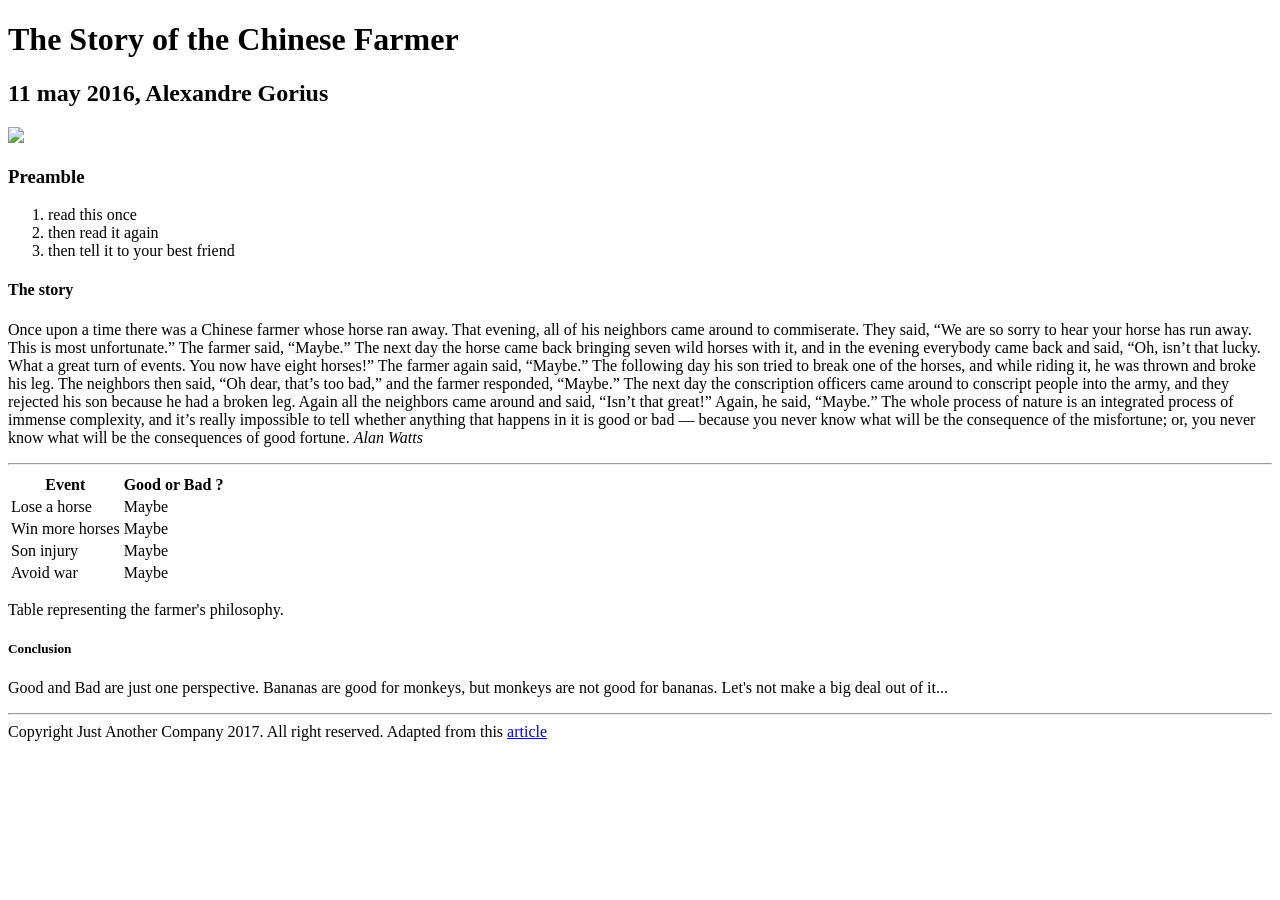
==== translateHtml.html @ 4693c455 "v1" ====
<!DOCTYPE html>
<html lang="fr">
<head>
    <meta charset="UTF-8">
    <title>The Story of the Chinese Farmer</title>
</head>
<body>
<header>
    <h1>The Story of the Chinese Farmer</h1>

    <h2>11 may 2016, Alexandre Gorius</h2>
</header>

<img src="https://cdn-images-1.medium.com/max/1000/1*2PCmLZyzQaF2pyKYkSTFpA.jpeg">


<h3>Preamble</h3>

<ol>
    <li>read this once</li>
    <li>then read it again</li>
    <li>then tell it to your best friend</li>
</ol>

<h4>The story</h4>

<p>Once upon a time there was a Chinese farmer whose horse ran away. That evening, all of his neighbors came around to commiserate. They said, “We are so sorry to hear your horse has run away. This is most unfortunate.” The farmer said, “Maybe.” The next day the horse came back bringing seven wild horses with it, and in the evening everybody came back and said, “Oh, isn’t that lucky. What a great turn of events. You now have eight horses!” The farmer again said, “Maybe.”

The following day his son tried to break one of the horses, and while riding it, he was thrown and broke his leg. The neighbors then said, “Oh dear, that’s too bad,” and the farmer responded, “Maybe.” The next day the conscription officers came around to conscript people into the army, and they rejected his son because he had a broken leg. Again all the neighbors came around and said, “Isn’t that great!” Again, he said, “Maybe.”

The whole process of nature is an integrated process of immense complexity, and it’s really impossible to tell whether anything that happens in it is good or bad — because you never know what will be the consequence of the misfortune; or, you never know what will be the consequences of good fortune.

<i>Alan Watts</i></p>

<hr>

<table>
    <tr><th>Event</th><th>Good or Bad ?</th></tr>
    <tr><td>Lose a horse</td><td>Maybe</td></tr>
    <tr><td>Win more horses</td><td>Maybe</td></tr>
    <tr><td>Son injury</td><td>Maybe</td></tr>
    <tr><td>Avoid war</td><td>Maybe</td></tr>
</table>


<p>Table representing the farmer's philosophy.</p>


<h5>Conclusion</h5>
<p>Good and Bad are just one perspective. Bananas are good for monkeys, but monkeys are not good for bananas. Let's not make a big deal out of it...</p>

<hr>
<footer>
    Copyright Just Another Company 2017. All right reserved. Adapted from this <a href="https://wellsbaum.blog/2018/01/27/alan-watts-the-story-of-the-chinese-farmer/">article</a>
</footer>


</body>
</html>
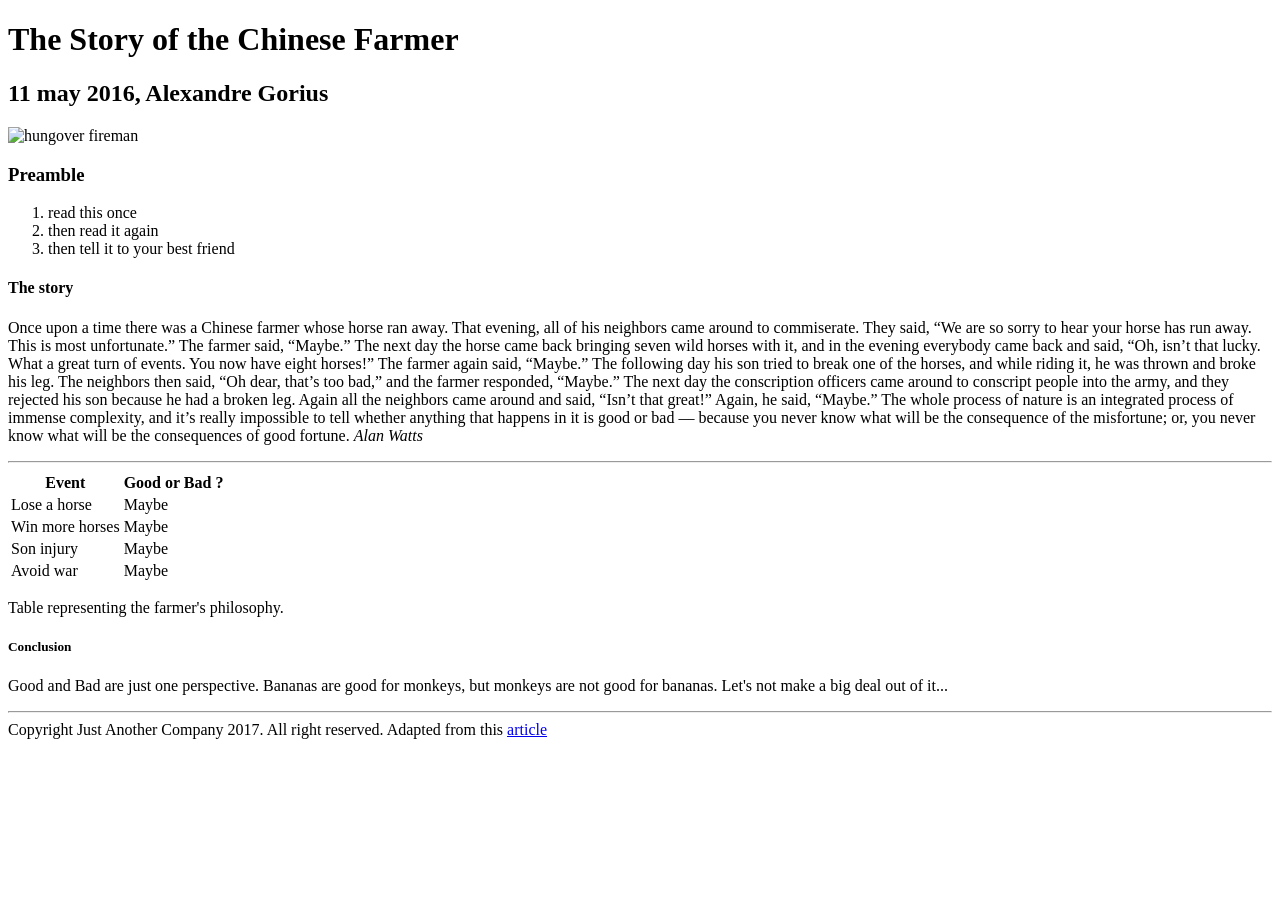
==== commit 2ad219b2: "v1.5" ====
--- a/translateHtml.html
+++ b/translateHtml.html
@@ -11,7 +11,7 @@
     <h2>11 may 2016, Alexandre Gorius</h2>
 </header>
 
-<img src="https://cdn-images-1.medium.com/max/1000/1*2PCmLZyzQaF2pyKYkSTFpA.jpeg">
+<img src="https://cdn-images-1.medium.com/max/1000/1*2PCmLZyzQaF2pyKYkSTFpA.jpeg" alt="hungover fireman">
 
 
 <h3>Preamble</h3>
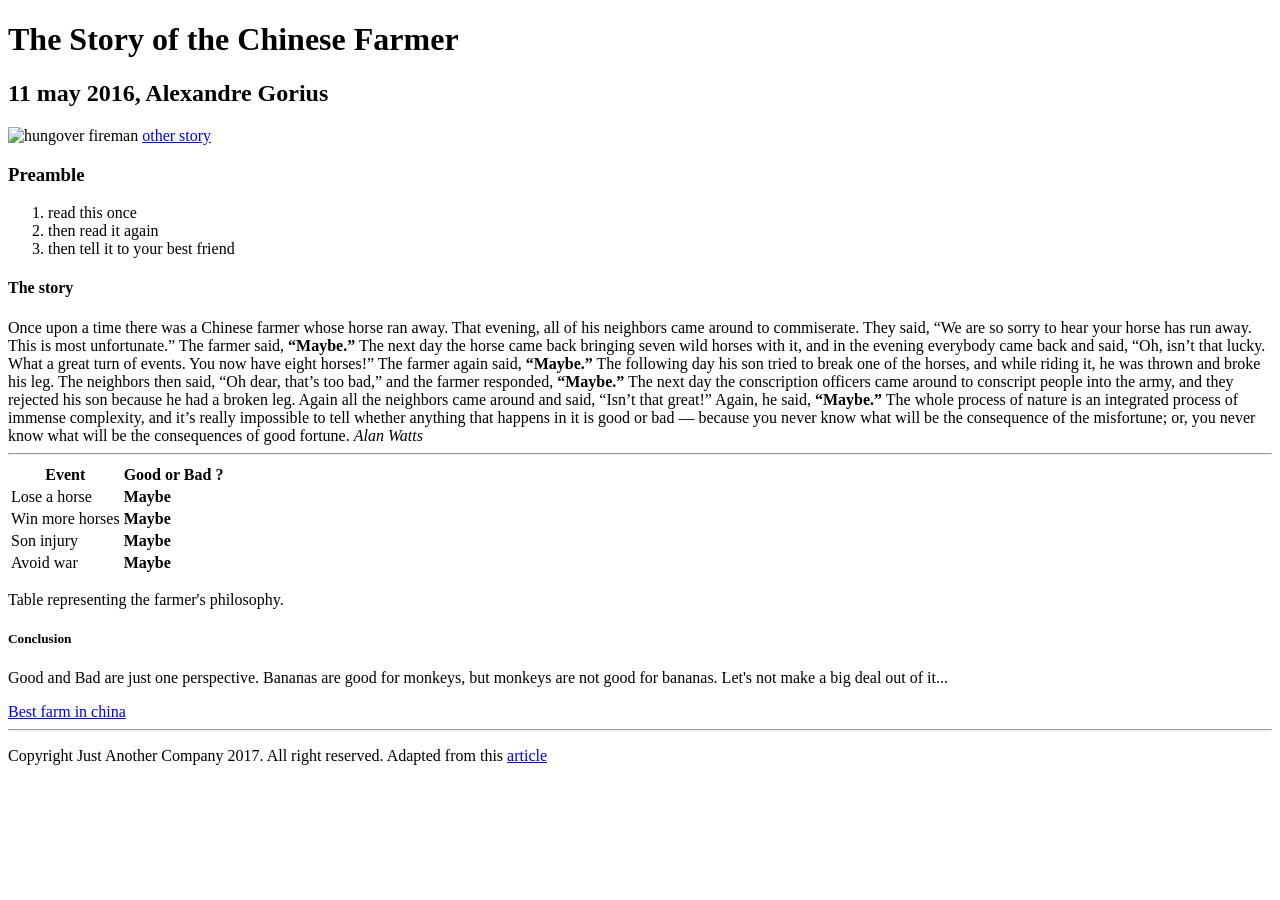
==== commit ebeba88d: "fin sementique" ====
--- a/translateHtml.html
+++ b/translateHtml.html
@@ -13,6 +13,7 @@
 
 <img src="https://cdn-images-1.medium.com/max/1000/1*2PCmLZyzQaF2pyKYkSTFpA.jpeg" alt="hungover fireman">
 
+<a href="https://en.wikipedia.org/wiki/Battle_of_the_Chinese_Farm" target="_blank" title="Battle of the Chinese Farm">other story</a>
 
 <h3>Preamble</h3>
 
@@ -24,22 +25,22 @@
 
 <h4>The story</h4>
 
-<p>Once upon a time there was a Chinese farmer whose horse ran away. That evening, all of his neighbors came around to commiserate. They said, “We are so sorry to hear your horse has run away. This is most unfortunate.” The farmer said, “Maybe.” The next day the horse came back bringing seven wild horses with it, and in the evening everybody came back and said, “Oh, isn’t that lucky. What a great turn of events. You now have eight horses!” The farmer again said, “Maybe.”
+<section>Once upon a time there was a Chinese farmer whose horse ran away. That evening, all of his neighbors came around to commiserate. They said, “We are so sorry to hear your horse has run away. This is most unfortunate.” The farmer said, <strong>“Maybe.”</strong> The next day the horse came back bringing seven wild horses with it, and in the evening everybody came back and said, “Oh, isn’t that lucky. What a great turn of events. You now have eight horses!” The farmer again said, <strong>“Maybe.”</strong>
 
-The following day his son tried to break one of the horses, and while riding it, he was thrown and broke his leg. The neighbors then said, “Oh dear, that’s too bad,” and the farmer responded, “Maybe.” The next day the conscription officers came around to conscript people into the army, and they rejected his son because he had a broken leg. Again all the neighbors came around and said, “Isn’t that great!” Again, he said, “Maybe.”
+The following day his son tried to break one of the horses, and while riding it, he was thrown and broke his leg. The neighbors then said, “Oh dear, that’s too <span class="bad"> bad</span>,” and the farmer responded, <strong>“Maybe.”</strong> The next day the conscription officers came around to conscript people into the army, and they rejected his son because he had a broken leg. Again all the neighbors came around and said, “Isn’t that great!” Again, he said, <strong>“Maybe.”</strong>
 
-The whole process of nature is an integrated process of immense complexity, and it’s really impossible to tell whether anything that happens in it is good or bad — because you never know what will be the consequence of the misfortune; or, you never know what will be the consequences of good fortune.
+    The whole process of nature is an integrated process of immense complexity, and it’s really impossible to tell whether anything that happens in it is <span class="good"> good </span> or <span class="bad"> bad </span> — because you never know what will be the consequence of the misfortune; or, you never know what will be the consequences of <span class="good"> good </span> fortune.
 
-<i>Alan Watts</i></p>
+<i>Alan Watts</i></section>
 
 <hr>
 
 <table>
-    <tr><th>Event</th><th>Good or Bad ?</th></tr>
-    <tr><td>Lose a horse</td><td>Maybe</td></tr>
-    <tr><td>Win more horses</td><td>Maybe</td></tr>
-    <tr><td>Son injury</td><td>Maybe</td></tr>
-    <tr><td>Avoid war</td><td>Maybe</td></tr>
+    <tr><th>Event</th><th><span class="good"> Good </span> or <span class="bad"> Bad ?</span></th></tr>
+    <tr><td>Lose a horse</td><td><strong>Maybe</strong></td></tr>
+    <tr><td>Win more horses</td><td><strong>Maybe</strong></td></tr>
+    <tr><td>Son injury</td><td><strong>Maybe</strong></td></tr>
+    <tr><td>Avoid war</td><td><strong>Maybe</strong></td></tr>
 </table>
 
 
@@ -47,13 +48,15 @@
 
 
 <h5>Conclusion</h5>
-<p>Good and Bad are just one perspective. Bananas are good for monkeys, but monkeys are not good for bananas. Let's not make a big deal out of it...</p>
+<p><span class="good"> Good </span> and <span class="bad"> Bad</span> are just one perspective. Bananas are <span class="good">good</span>  for monkeys, but monkeys are not <span class="good">good </span> for bananas. Let's not make a big deal out of it...</p>
+
+<a href="https://www.tripadvisor.com/Attractions-g294211-Activities-c47-t122-China.html" target="_blank" title="Best farm in china">Best farm in china</a>
 
 <hr>
+
 <footer>
-    Copyright Just Another Company 2017. All right reserved. Adapted from this <a href="https://wellsbaum.blog/2018/01/27/alan-watts-the-story-of-the-chinese-farmer/">article</a>
+   <p>Copyright Just Another Company 2017. All right reserved. Adapted from this <a href="https://wellsbaum.blog/2018/01/27/alan-watts-the-story-of-the-chinese-farmer/" target="_blank" title="dead site">article</a></p>
 </footer>
-
 
 </body>
 </html>
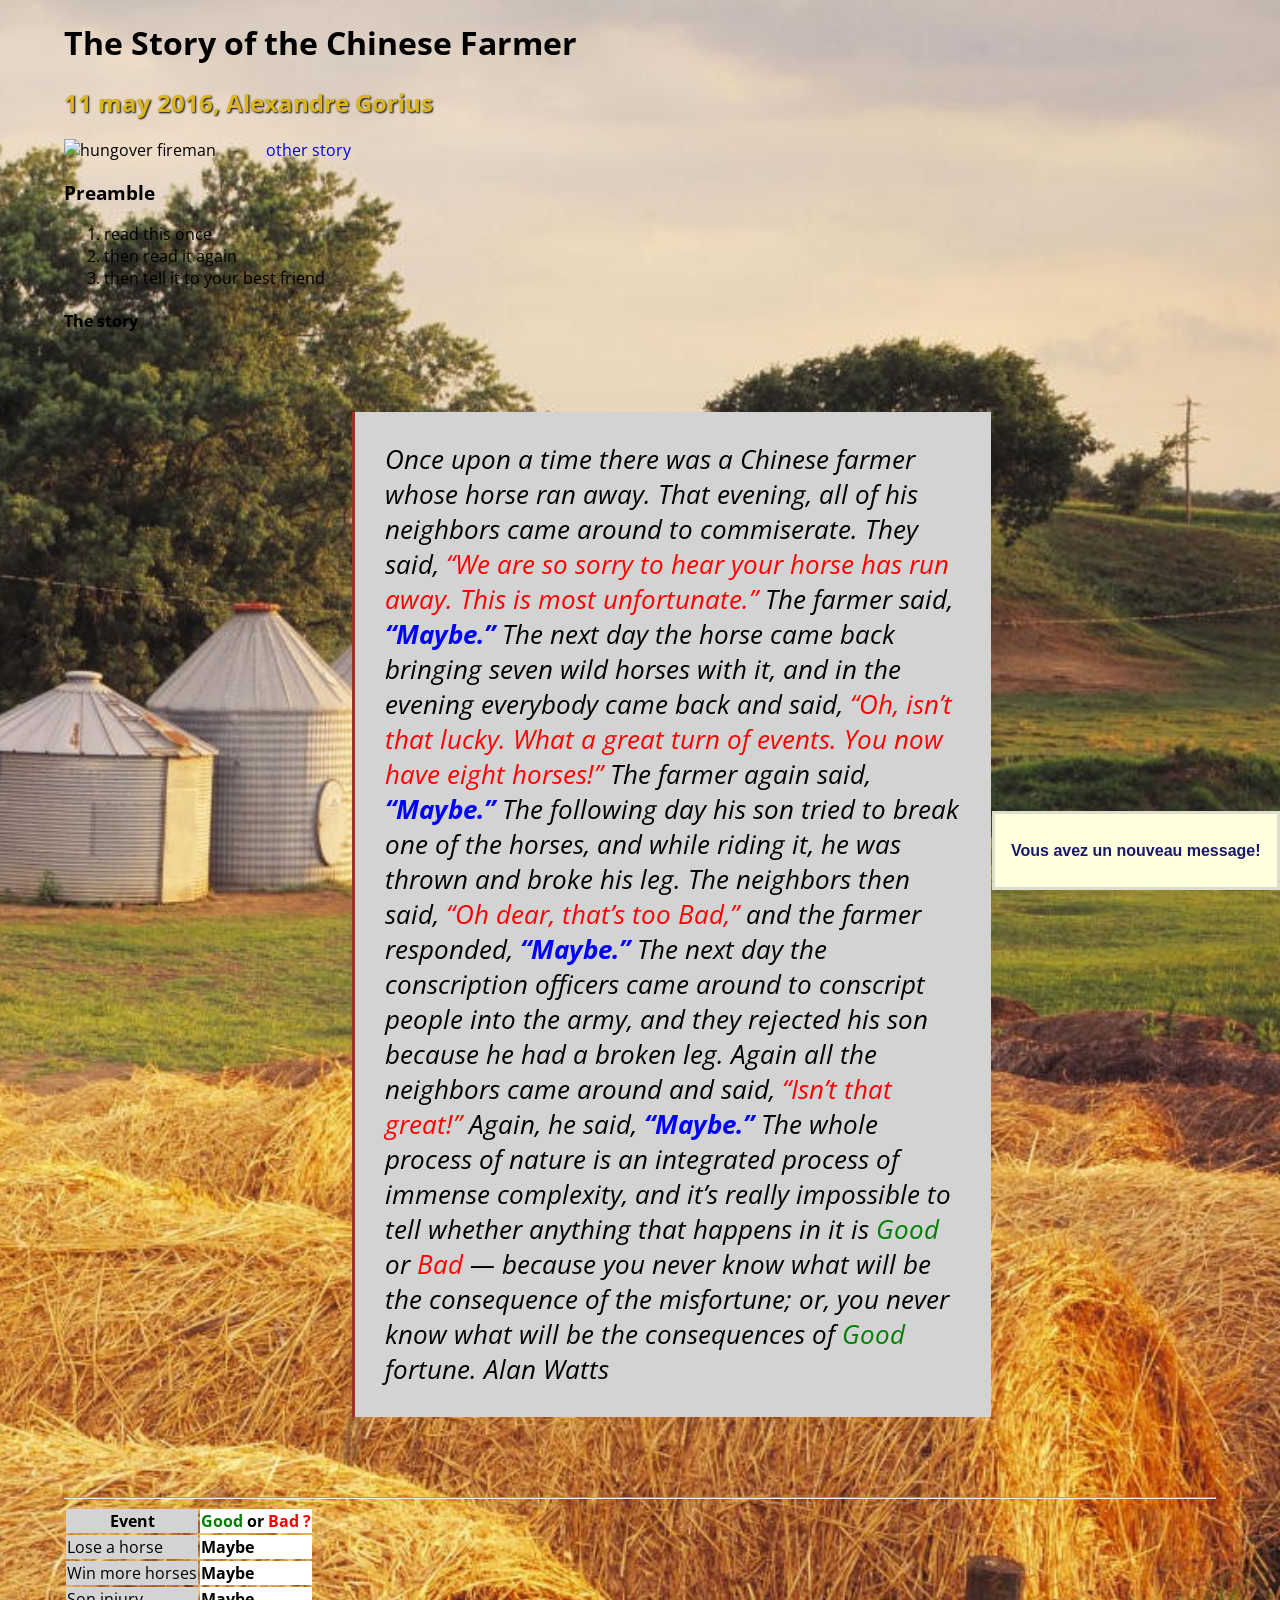
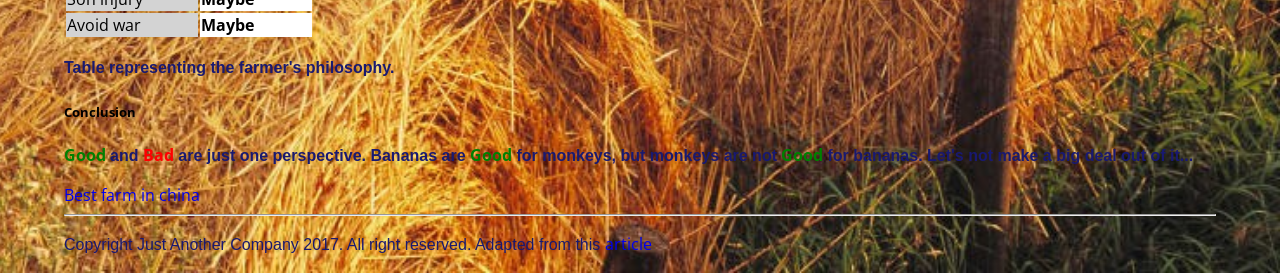
==== commit ef229fe6: "add css" ====
--- a/translateHtml.html
+++ b/translateHtml.html
@@ -1,8 +1,9 @@
 <!DOCTYPE html>
-<html lang="fr">
+<html lang="en">
 <head>
     <meta charset="UTF-8">
     <title>The Story of the Chinese Farmer</title>
+    <link rel="stylesheet" type="text/css" href="css/Style.css">
 </head>
 <body>
 <header>
@@ -25,13 +26,13 @@
 
 <h4>The story</h4>
 
-<section>Once upon a time there was a Chinese farmer whose horse ran away. That evening, all of his neighbors came around to commiserate. They said, “We are so sorry to hear your horse has run away. This is most unfortunate.” The farmer said, <strong>“Maybe.”</strong> The next day the horse came back bringing seven wild horses with it, and in the evening everybody came back and said, “Oh, isn’t that lucky. What a great turn of events. You now have eight horses!” The farmer again said, <strong>“Maybe.”</strong>
+<blockquote>Once upon a time there was a Chinese farmer whose horse ran away. That evening, all of his neighbors came around to commiserate. They said, <span class="villagers">“We are so sorry to hear your horse has run away. This is most unfortunate.”</span> The farmer said, <strong class="farmer">“Maybe.”</strong> The next day the horse came back bringing seven wild horses with it, and in the evening everybody came back and said, <span class="villagers">“Oh, isn’t that lucky. What a great turn of events. You now have eight horses!”</span> The farmer again said, <strong class="farmer">“Maybe.”</strong>
 
-The following day his son tried to break one of the horses, and while riding it, he was thrown and broke his leg. The neighbors then said, “Oh dear, that’s too <span class="bad"> bad</span>,” and the farmer responded, <strong>“Maybe.”</strong> The next day the conscription officers came around to conscript people into the army, and they rejected his son because he had a broken leg. Again all the neighbors came around and said, “Isn’t that great!” Again, he said, <strong>“Maybe.”</strong>
+    The following day his son tried to break one of the horses, and while riding it, he was thrown and broke his leg. The neighbors then said, <span class="villagers">“Oh dear, that’s too <span class="bad"> bad</span>,”</span> and the farmer responded, <strong class="farmer">“Maybe.”</strong> The next day the conscription officers came around to conscript people into the army, and they rejected his son because he had a broken leg. Again all the neighbors came around and said, <span class="villagers">“Isn’t that great!”</span> Again, he said, <strong class="farmer">“Maybe.”</strong>
 
     The whole process of nature is an integrated process of immense complexity, and it’s really impossible to tell whether anything that happens in it is <span class="good"> good </span> or <span class="bad"> bad </span> — because you never know what will be the consequence of the misfortune; or, you never know what will be the consequences of <span class="good"> good </span> fortune.
 
-<i>Alan Watts</i></section>
+<i>Alan Watts</i></blockquote>
 
 <hr>
 
@@ -54,9 +55,12 @@
 
 <hr>
 
+<aside class="notification">
+    <p>Vous avez un nouveau message!</p>
+</aside>
+
 <footer>
    <p>Copyright Just Another Company 2017. All right reserved. Adapted from this <a href="https://wellsbaum.blog/2018/01/27/alan-watts-the-story-of-the-chinese-farmer/" target="_blank" title="dead site">article</a></p>
 </footer>
-
 </body>
 </html>
--- a/css/Style.css
+++ b/css/Style.css
@@ -0,0 +1,107 @@
+@import url('https://fonts.googleapis.com/css2?family=Open+Sans:wght@300&display=swap');
+
+*{
+    font-family: 'Open Sans', sans-serif;
+}
+
+body{
+    max-width: 90%;
+    margin-left: 5%;
+    background-image: url("/images/farm.jpg");
+    background-size: cover; /* Adjust the image size to cover the entire body */
+    background-repeat: no-repeat; /* Prevent the image from repeating */
+    background-position: bottom right;
+}
+
+img{
+    float: left;
+    margin-right: 50px;
+}
+
+header > h2{
+    color: #dcb620;
+    text-shadow: 1px 1px 2px black;
+}
+
+p{
+    font-family: Arial, serif;
+    line-height:25px;
+    font-size: 1em;
+    color:midnightblue;
+}
+
+a{
+    text-decoration: none;
+}
+
+a:visited{
+    color:deepskyblue;
+}
+
+a:hover{
+    color: red;
+}
+
+blockquote{
+    width: 50%;
+    font-size: 1.6em;
+    background: lightgray;
+    border-left: 3px solid #a52a2a;
+    padding: 30px;
+    margin: 80px 0 80px 25%;
+    font-style: italic;
+}
+
+.farmer{
+    color: blue;
+}
+
+.villagers{
+    color: red;
+}
+
+.good{
+    color: green;
+    text-transform: capitalize;
+}
+
+.bad{
+    color: red;
+    text-transform: capitalize;
+}
+
+th{
+    background: lightgray;
+}
+
+th:nth-child(2n){
+    background: white;
+}
+
+td{
+    background: lightgray;
+}
+
+td:nth-child(2n){
+    background: white;
+}
+
+body >p{
+    font-weight: bold;
+}
+
+.notification{
+    background:#FFFFDD;
+    padding:.5rem 1rem;
+    border:3px solid #DDDDCC;
+    width:250px;
+    font-weight:bold;
+    color: #333300;
+    position: fixed;
+    bottom: 10px;
+    right: 0;
+}
+
+
+
+
